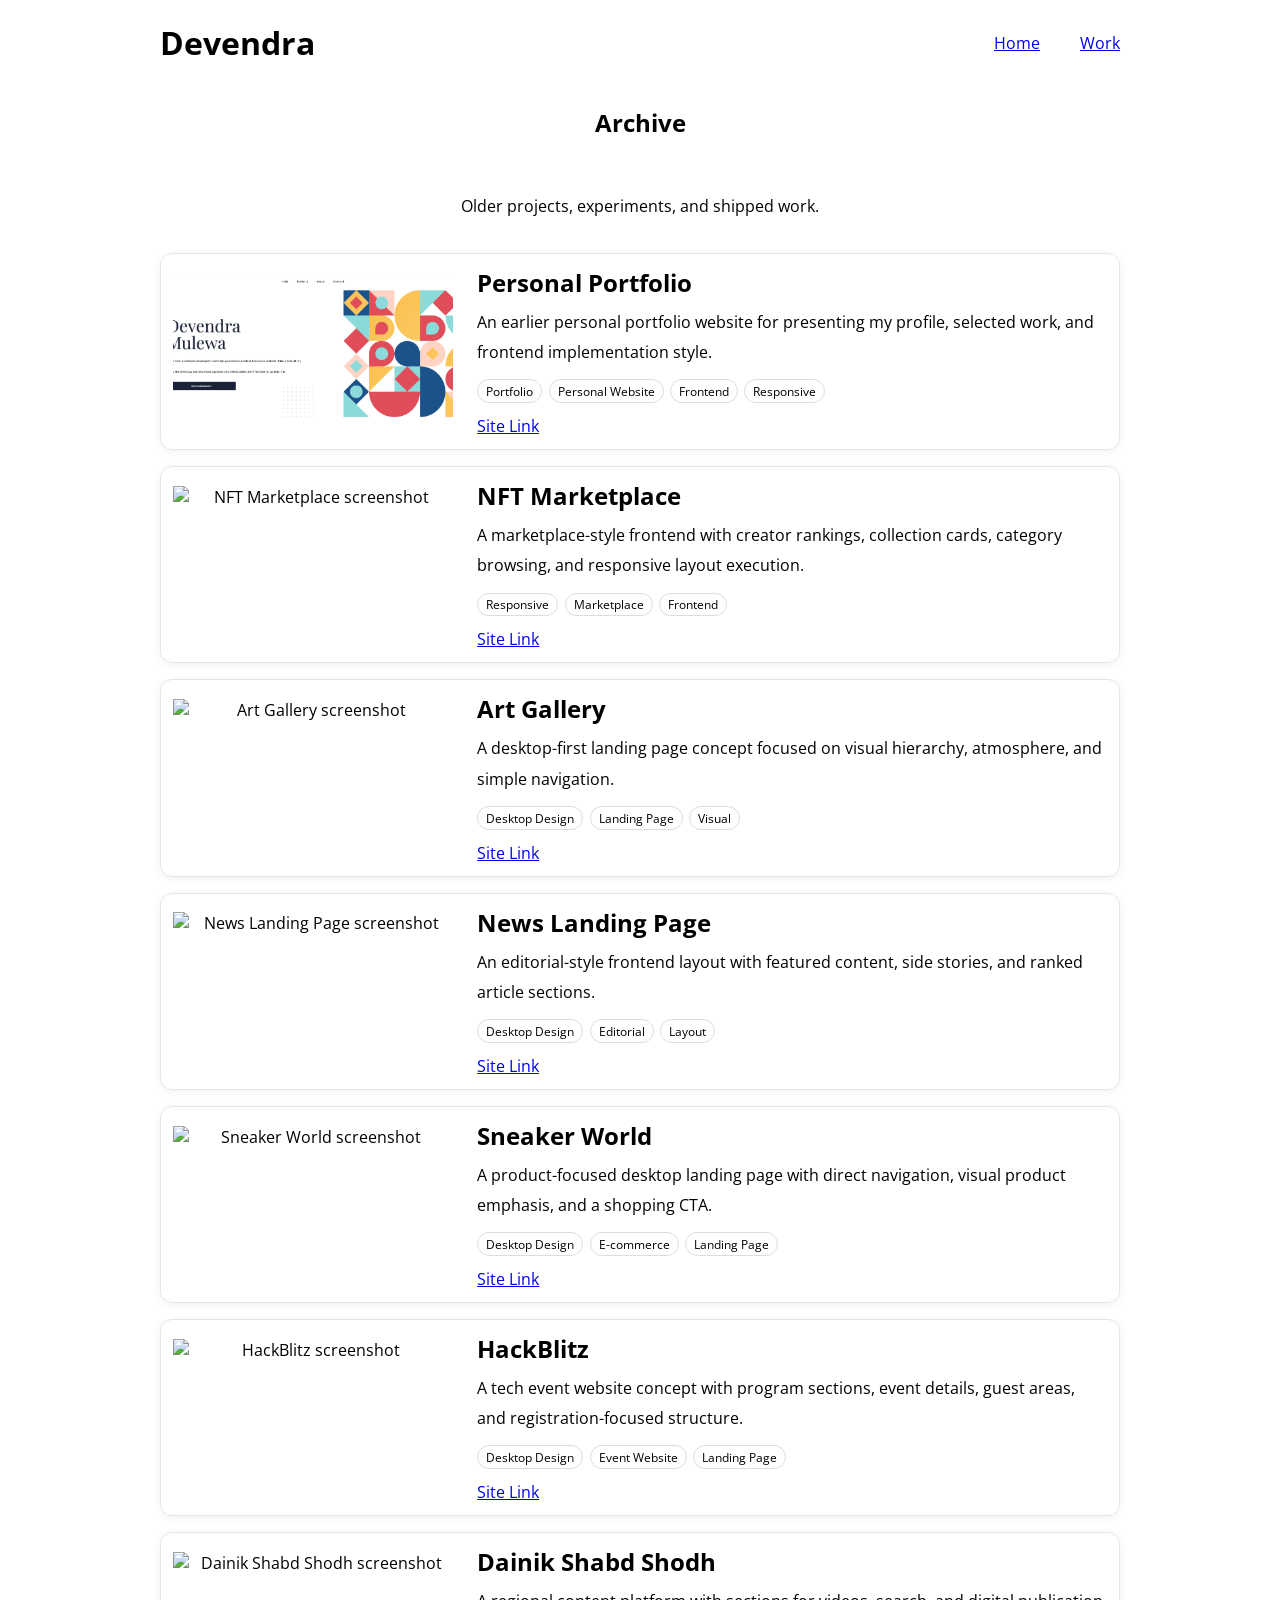
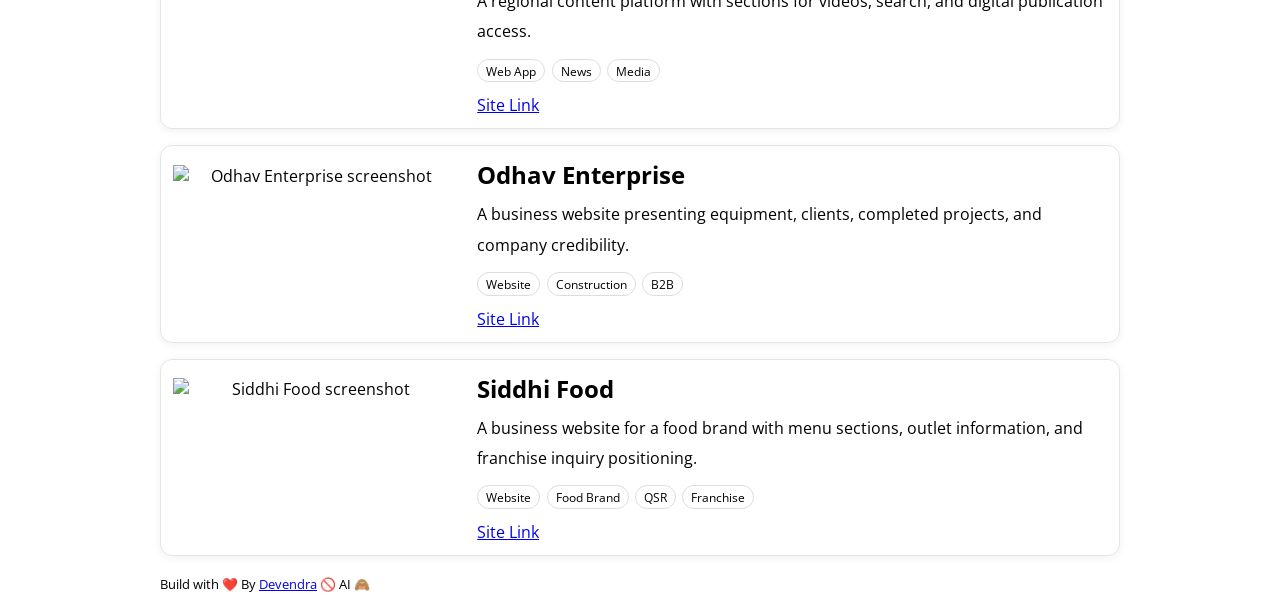
==== archive.html @ 8ce3680c "add implementation files" ====
<!doctype html>
<html lang="en">
    <head>
        <meta charset="UTF-8" />
        <meta name="viewport" content="width=device-width, initial-scale=1.0" />
        <meta
            name="description"
            content="Archive of older projects, experiments, and shipped frontend work by Devendra Mulewa."
        />
        <link rel="canonical" href="https://devendram.com/archive.html" />
        <meta property="og:type" content="website" />
        <meta property="og:title" content="Archive - Devendra Mulewa" />
        <meta
            property="og:description"
            content="Older projects, experiments, and shipped frontend work by Devendra Mulewa."
        />
        <meta property="og:url" content="https://devendram.com/archive.html" />
        <meta property="og:image" content="https://devendram.com/images/porotfolio.png" />
        <meta name="twitter:card" content="summary_large_image" />
        <title>Archive - Devendra Mulewa</title>
        <link rel="stylesheet" href="styles.css" />
    </head>
    <body>
        <header>
          <h1><a href="index.html">Devendra</a></h1>
          <nav aria-label="Main navigation">
            <ul>
              <li><a href="index.html">Home</a></li>
              <li><a href="work.html">Work</a></li>
            </ul>
          </nav>
        </header>
        <main>
            <section id="work-items" aria-labelledby="archive-heading">
                <h2 id="archive-heading">Archive</h2>
                <p class="archive-intro">
                    Older projects, experiments, and shipped work.
                </p>
                <div class="work-item">
                    <div class="work-image">
                        <img
                            class="work-preview"
                            src="./images/porotfolio.png"
                            alt="Devendra portfolio screenshot"
                        />
                    </div>
                    <div class="work-item-data">
                        <h2>Personal Portfolio</h2>
                        <p>
                            An earlier personal portfolio website for presenting my profile, selected work, and frontend implementation style.
                        </p>
                        <ul class="work-tags" aria-label="Personal Portfolio tags">
                            <li>Portfolio</li>
                            <li>Personal Website</li>
                            <li>Frontend</li>
                            <li>Responsive</li>
                        </ul>
                        <p class="work-links">
                            <a href="https://devendra-alt.github.io/portfolio/" target="_blank" rel="noopener noreferrer">
                                Site Link
                            </a>
                        </p>
                    </div>
                </div>
                <div class="work-item">
                    <div class="work-image">
                        <img
                            class="work-preview"
                            src="./legecy/work-images/nft-marketplace.webp"
                            alt="NFT Marketplace screenshot"
                        />
                    </div>
                    <div class="work-item-data">
                        <h2>NFT Marketplace</h2>
                        <p>
                            A marketplace-style frontend with creator rankings, collection cards, category browsing, and responsive layout execution.
                        </p>
                        <ul class="work-tags" aria-label="NFT Marketplace tags">
                            <li>Responsive</li>
                            <li>Marketplace</li>
                            <li>Frontend</li>
                        </ul>
                        <p class="work-links">
                            <a href="https://devendra-alt.github.io/nft-marketplace/" target="_blank" rel="noopener noreferrer">
                                Site Link
                            </a>
                        </p>
                    </div>
                </div>
                <div class="work-item">
                    <div class="work-image">
                        <img
                            class="work-preview"
                            src="./legecy/work-images/art-gallery.webp"
                            alt="Art Gallery screenshot"
                        />
                    </div>
                    <div class="work-item-data">
                        <h2>Art Gallery</h2>
                        <p>
                            A desktop-first landing page concept focused on visual hierarchy, atmosphere, and simple navigation.
                        </p>
                        <ul class="work-tags" aria-label="Art Gallery tags">
                            <li>Desktop Design</li>
                            <li>Landing Page</li>
                            <li>Visual</li>
                        </ul>
                        <p class="work-links">
                            <a href="https://devendra-alt.github.io/art-gallery/" target="_blank" rel="noopener noreferrer">
                                Site Link
                            </a>
                        </p>
                    </div>
                </div>
                <div class="work-item">
                    <div class="work-image">
                        <img
                            class="work-preview"
                            src="./legecy/work-images/news-landing-page.webp"
                            alt="News Landing Page screenshot"
                        />
                    </div>
                    <div class="work-item-data">
                        <h2>News Landing Page</h2>
                        <p>
                            An editorial-style frontend layout with featured content, side stories, and ranked article sections.
                        </p>
                        <ul class="work-tags" aria-label="News Landing Page tags">
                            <li>Desktop Design</li>
                            <li>Editorial</li>
                            <li>Layout</li>
                        </ul>
                        <p class="work-links">
                            <a href="https://devendra-alt.github.io/new-landing-page/" target="_blank" rel="noopener noreferrer">
                                Site Link
                            </a>
                        </p>
                    </div>
                </div>
                <div class="work-item">
                    <div class="work-image">
                        <img
                            class="work-preview"
                            src="./legecy/work-images/sneaker-world.webp"
                            alt="Sneaker World screenshot"
                        />
                    </div>
                    <div class="work-item-data">
                        <h2>Sneaker World</h2>
                        <p>
                            A product-focused desktop landing page with direct navigation, visual product emphasis, and a shopping CTA.
                        </p>
                        <ul class="work-tags" aria-label="Sneaker World tags">
                            <li>Desktop Design</li>
                            <li>E-commerce</li>
                            <li>Landing Page</li>
                        </ul>
                        <p class="work-links">
                            <a href="https://devendra-alt.github.io/sneaker-world/" target="_blank" rel="noopener noreferrer">
                                Site Link
                            </a>
                        </p>
                    </div>
                </div>
                <div class="work-item">
                    <div class="work-image">
                        <img
                            class="work-preview"
                            src="./legecy/work-images/hackblitz.webp"
                            alt="HackBlitz screenshot"
                        />
                    </div>
                    <div class="work-item-data">
                        <h2>HackBlitz</h2>
                        <p>
                            A tech event website concept with program sections, event details, guest areas, and registration-focused structure.
                        </p>
                        <ul class="work-tags" aria-label="HackBlitz tags">
                            <li>Desktop Design</li>
                            <li>Event Website</li>
                            <li>Landing Page</li>
                        </ul>
                        <p class="work-links">
                            <a href="https://devendra-alt.github.io/capstone-hackBlitz/" target="_blank" rel="noopener noreferrer">
                                Site Link
                            </a>
                        </p>
                    </div>
                </div>

                <div class="work-item">
                    <div class="work-image">
                        <img
                            class="work-preview"
                            src="./legecy/work-images/shabd-shodh.webp"
                            alt="Dainik Shabd Shodh screenshot"
                        />
                    </div>
                    <div class="work-item-data">
                        <h2>Dainik Shabd Shodh</h2>
                        <p>
                            A regional content platform with sections for videos, search, and digital publication access.
                        </p>
                        <ul class="work-tags" aria-label="Dainik Shabd Shodh tags">
                            <li>Web App</li>
                            <li>News</li>
                            <li>Media</li>
                        </ul>
                        <p class="work-links">
                            <a href="https://shabdshodh.in/" target="_blank" rel="noopener noreferrer">
                                Site Link
                            </a>
                        </p>
                    </div>
                </div>
                <div class="work-item">
                    <div class="work-image">
                        <img
                            class="work-preview"
                            src="./legecy/work-images/odhav-enterprise.webp"
                            alt="Odhav Enterprise screenshot"
                        />
                    </div>
                    <div class="work-item-data">
                        <h2>Odhav Enterprise</h2>
                        <p>
                            A business website presenting equipment, clients, completed projects, and company credibility.
                        </p>
                        <ul class="work-tags" aria-label="Odhav Enterprise tags">
                            <li>Website</li>
                            <li>Construction</li>
                            <li>B2B</li>
                        </ul>
                        <p class="work-links">
                            <a href="https://odhaventerprise.com/" target="_blank" rel="noopener noreferrer">
                                Site Link
                            </a>
                        </p>
                    </div>
                </div>
                <div class="work-item">
                    <div class="work-image">
                        <img
                            class="work-preview"
                            src="./legecy/work-images/siddhi-food.webp"
                            alt="Siddhi Food screenshot"
                        />
                    </div>
                    <div class="work-item-data">
                        <h2>Siddhi Food</h2>
                        <p>
                            A business website for a food brand with menu sections, outlet information, and franchise inquiry positioning.
                        </p>
                        <ul class="work-tags" aria-label="Siddhi Food tags">
                            <li>Website</li>
                            <li>Food Brand</li>
                            <li>QSR</li>
                            <li>Franchise</li>
                        </ul>
                        <p class="work-links">
                            <a href="https://siddhifood.com/index.html" target="_blank" rel="noopener noreferrer">
                                Site Link
                            </a>
                        </p>
                    </div>
                </div>
            </section>
            <dialog id="image-preview" aria-label="Image preview">
                <button type="button" aria-label="Close image preview">Close</button>
                <img src="" alt="" />
            </dialog>
        </main>
        <footer>
          <p>Build with ❤️ By <a href="index.html">Devendra</a>
          🚫 AI 🙈
          </p>
        </footer>
        <script src="script.js"></script>
    </body>
</html>
---- styles.css ----
@import url("https://fonts.googleapis.com/css2?family=Lato:wght@300;400;700&family=Open+Sans:wght@300;400;500;700&display=swap");

body {
    display: flex;
    flex-direction: column;
    min-height: 100vh;
    max-width: 75%;
    margin: 0 auto;
    font-family: "Open Sans", sans-serif;
}

main {
    flex: 1;
    text-align: center;
}

header {
    display: flex;
    align-items: center;
    justify-content: space-between;
}

#hero {
    display: flex;
    align-items: center;
}

h1 {
    font-size: 2rem;
}

p {
    line-height: 0.8cm;
    text-align: left;
}

.visually-hidden {
    position: absolute;
    width: 1px;
    height: 1px;
    padding: 0;
    margin: -1px;
    overflow: hidden;
    clip: rect(0, 0, 0, 0);
    white-space: nowrap;
    border: 0;
}

h1 a {
    color: #000;
    text-decoration: none;
}

nav ul {
    list-style-type: none;
    padding: 0;
    margin: 0;
    display: flex;
    gap: 2.5rem;
}

footer {
    font-size: 0.8rem;
}

#devendra-img {
    height: 13rem;
    width: 13rem;
    border-radius: 50%;
    object-fit: cover;
    margin: 4.5rem;
}

#work-items {
    display: flex;
    flex-direction: column;
    gap: 1rem;
}

.work-item {
    display: flex;
    flex-direction: column;
    align-items: center;
    gap: 1rem;
    border: 1px solid #e5e5e5;
    border-radius: 0.75rem;
    padding: 0.75rem;
    box-shadow: 0 2px 8px rgb(0 0 0 / 6%);
}

.work-item-data{
    text-align: left;
    flex: 1;
}

.work-item-data h2,
.work-item-data p {
    margin: 0;
}

.work-item-data h2 {
    margin-bottom: 0.5rem;
}

.work-tags {
    display: flex;
    list-style-type: none;
    padding: 0;
    justify-content: flex-start;
    gap: 0.4rem;
    flex-wrap: wrap;
    margin: 0.75rem 0;
}

.work-tags li {
    border: 1px solid #ddd;
    border-radius: 999px;
    padding: 0.18rem 0.5rem;
    font-size: 0.74rem;
}

.work-links {
    display: flex;
    gap: 0.9rem;
    flex-wrap: wrap;
    line-height: normal;
}

.archive-link,
.archive-intro {
    text-align: center;
}

.archive-link {
    margin: 1.5rem 0;
}

.work-image {
    width: min(100%, 28rem);
    aspect-ratio: 16 / 9;
    flex-shrink: 0;
    overflow: hidden;
}

.work-image img {
    display: block;
    width: 100%;
    height: 100%;
    object-fit: cover;
}

.work-preview {
    cursor: zoom-in;
}

#image-preview {
    max-width: 95vw;
    max-height: 95vh;
    border: 0;
    border-radius: 0.75rem;
    padding: 1rem;
}

#image-preview img {
    display: block;
    max-width: 100%;
    max-height: 85vh;
}

#image-preview button {
    display: block;
    margin: 0 0 0.75rem auto;
}

#image-preview::backdrop {
    background: rgb(0 0 0 / 70%);
}

@media (max-width: 700px) {
    body {
        max-width: 90%;
    }

    .work-item {
        flex-direction: column;
        align-items: stretch;
    }

    .work-image,
    .work-item-data {
        width: 100%;
    }
}

@media (min-width: 768px) {
    .work-item {
        flex-direction: row;
        align-items: center;
        gap: 1.5rem;
    }

    .work-image {
        width: 30%;
        max-width: 30%;
    }
}
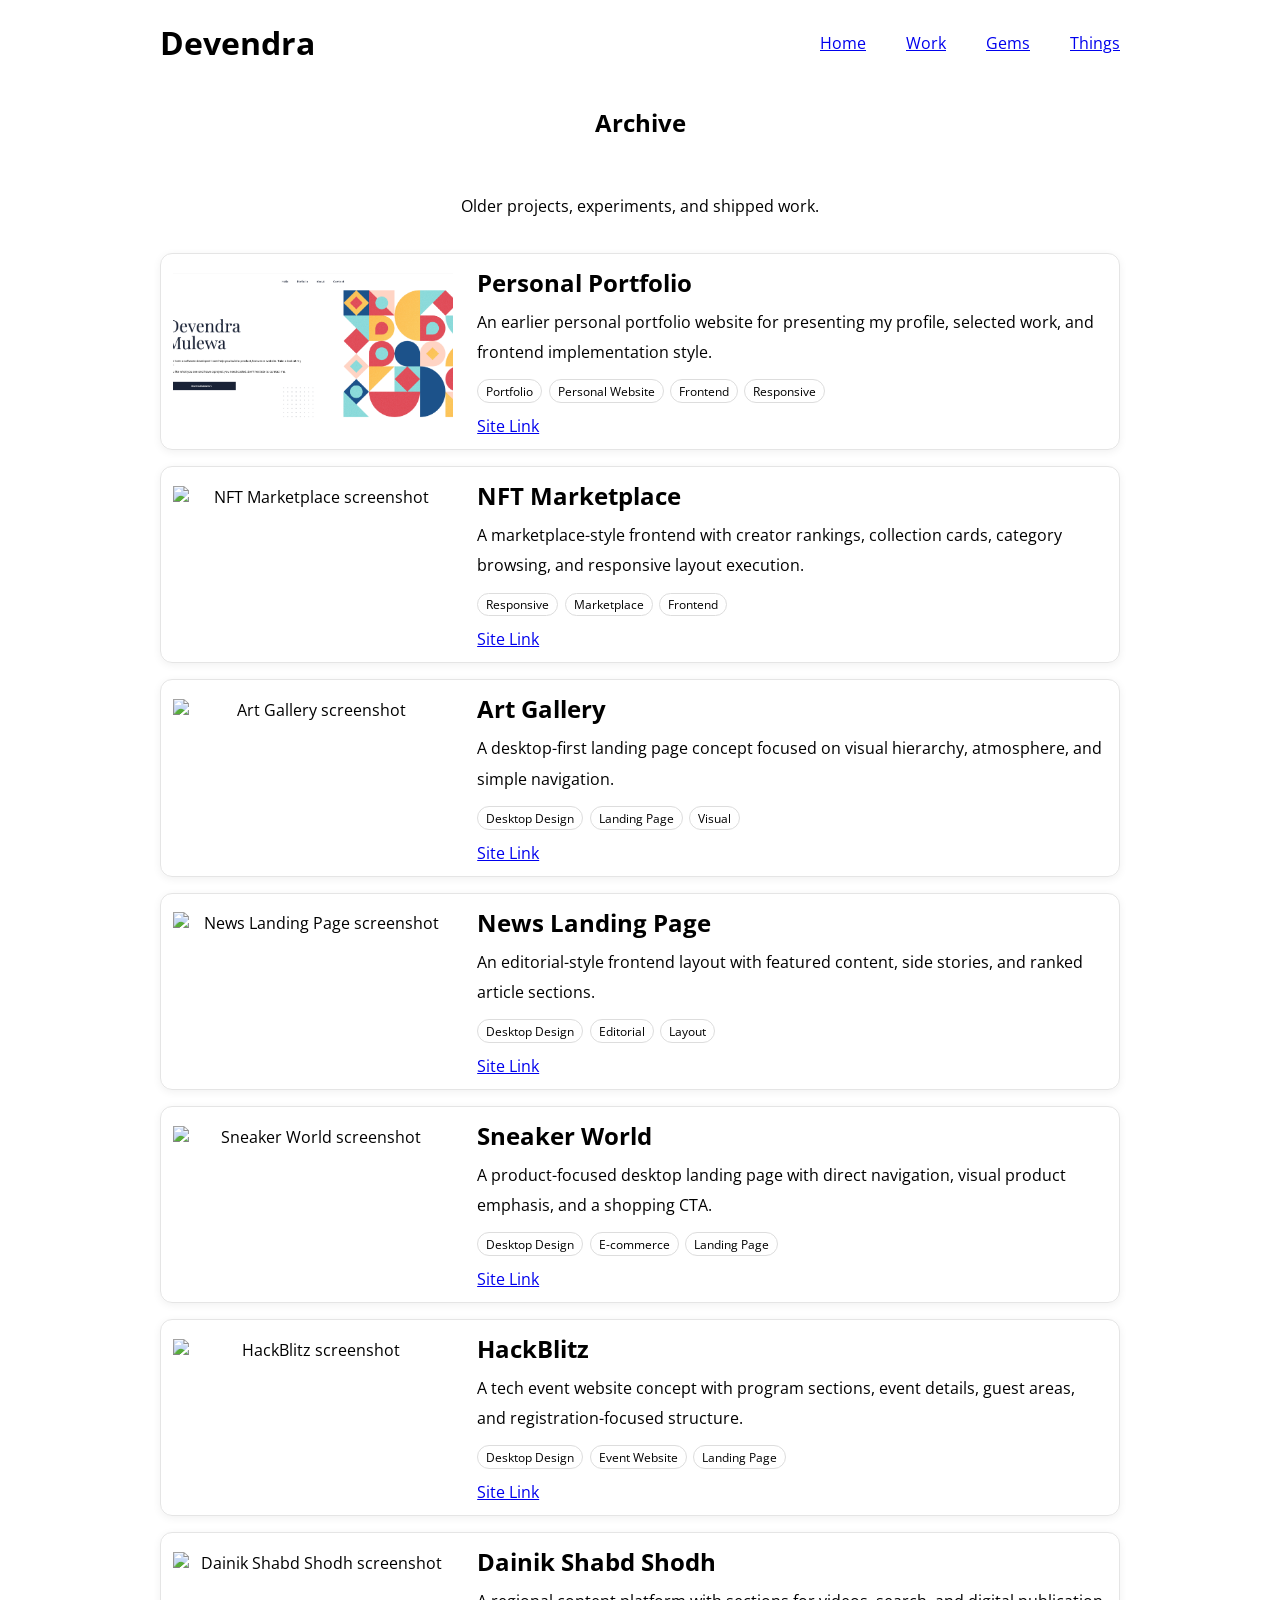
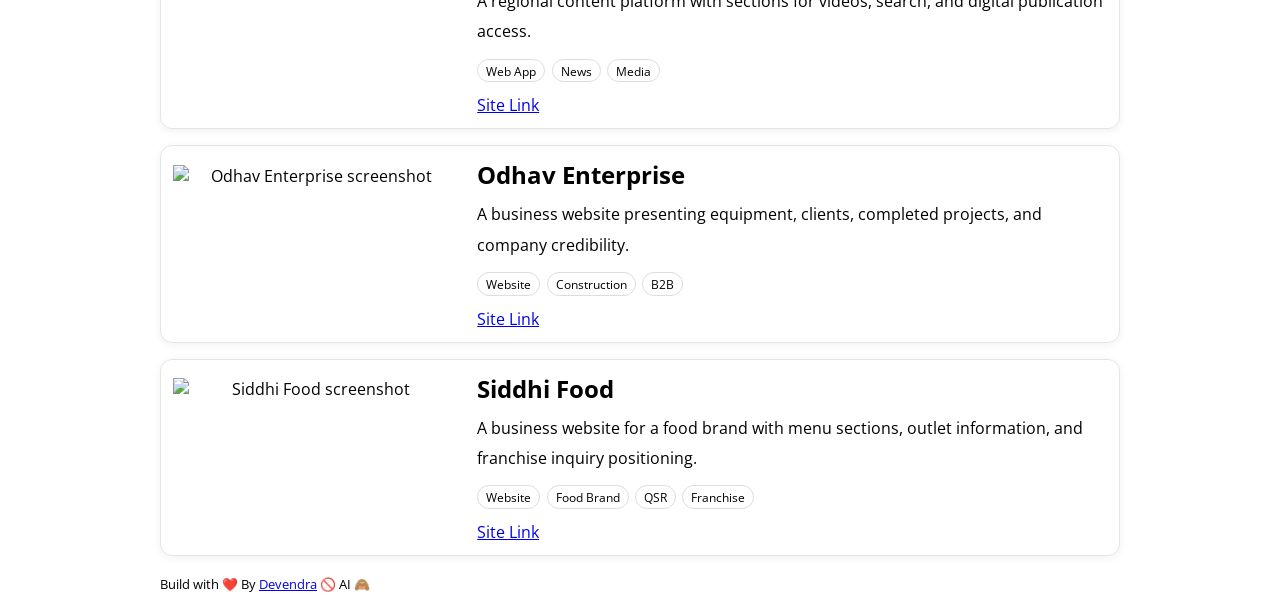
==== commit 60a2db59: "Add things and gems" ====
--- a/archive.html
+++ b/archive.html
@@ -22,13 +22,15 @@
     </head>
     <body>
         <header>
-          <h1><a href="index.html">Devendra</a></h1>
-          <nav aria-label="Main navigation">
-            <ul>
-              <li><a href="index.html">Home</a></li>
-              <li><a href="work.html">Work</a></li>
-            </ul>
-          </nav>
+            <h1><a href="index.html">Devendra</a></h1>
+            <nav aria-label="Main navigation">
+                <ul>
+                    <li><a href="index.html">Home</a></li>
+                    <li><a href="work.html">Work</a></li>
+                    <li><a href="gems.html">Gems</a></li>
+                    <li><a href="things.html">Things</a></li>
+                </ul>
+            </nav>
         </header>
         <main>
             <section id="work-items" aria-labelledby="archive-heading">
@@ -271,9 +273,10 @@
             </dialog>
         </main>
         <footer>
-          <p>Build with ❤️ By <a href="index.html">Devendra</a>
-          🚫 AI 🙈
-          </p>
+            <p>
+                Build with ❤️ By <a href="index.html">Devendra</a>
+                🚫 AI 🙈
+            </p>
         </footer>
         <script src="script.js"></script>
     </body>
--- a/styles.css
+++ b/styles.css
@@ -88,7 +88,7 @@
     box-shadow: 0 2px 8px rgb(0 0 0 / 6%);
 }
 
-.work-item-data{
+.work-item-data {
     text-align: left;
     flex: 1;
 }
@@ -176,9 +176,21 @@
     background: rgb(0 0 0 / 70%);
 }
 
+.gems-section {
+    text-align: left;
+}
+
+.gems-section ul > li{
+    margin-bottom: 0.5rem;
+}
+
 @media (max-width: 700px) {
     body {
         max-width: 90%;
+    }
+
+    #hero {
+        flex-direction: column;
     }
 
     .work-item {
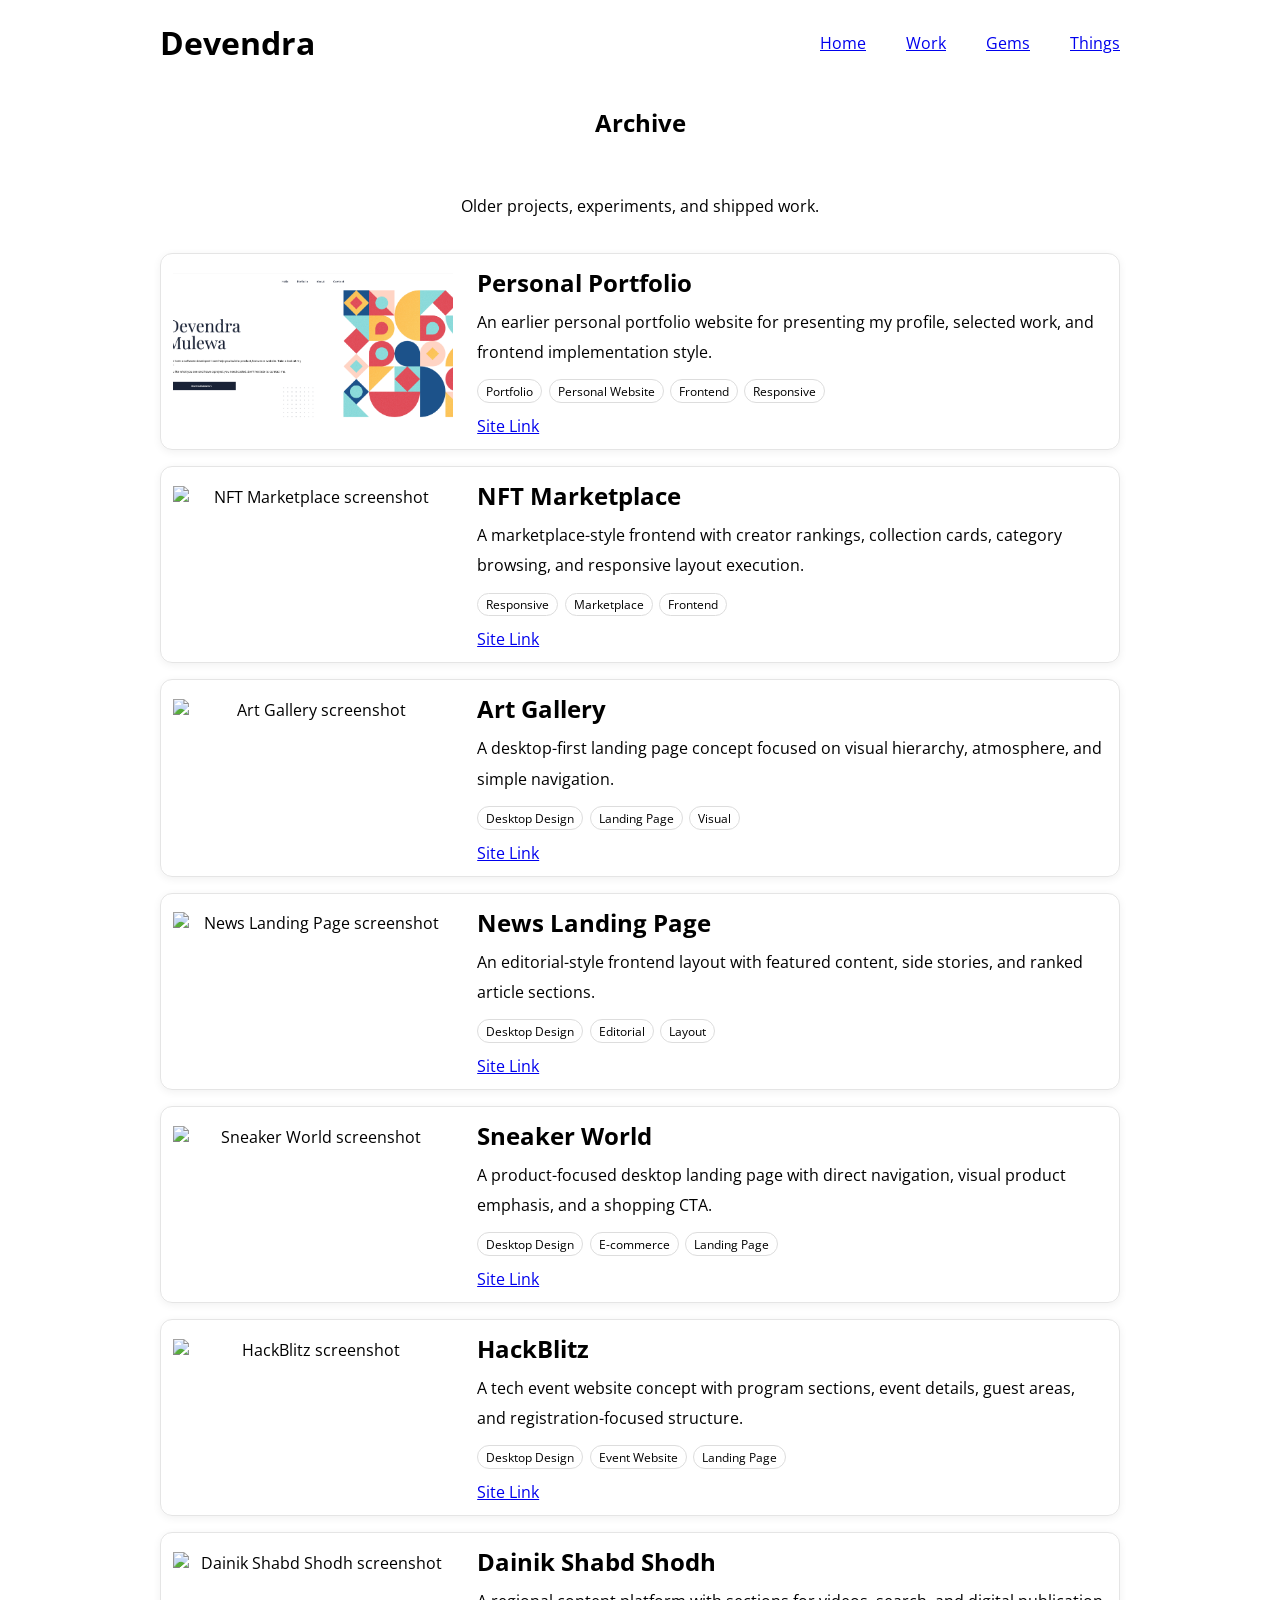
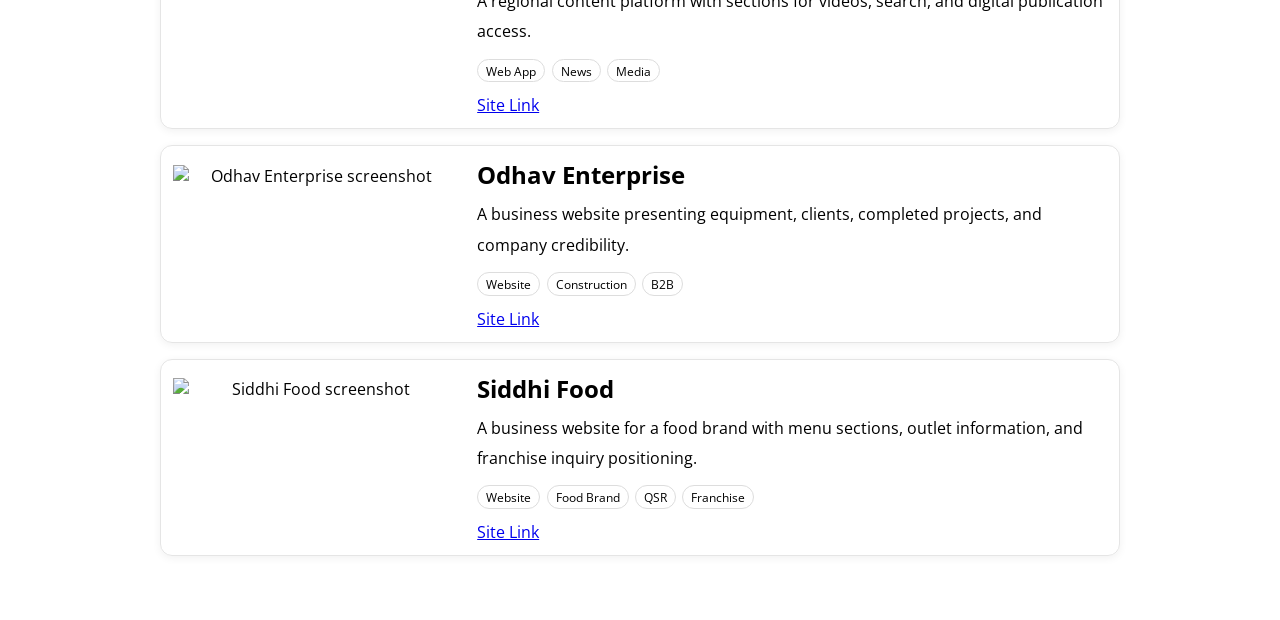
==== commit b86824ab: "remove footer" ====
--- a/archive.html
+++ b/archive.html
@@ -18,6 +18,7 @@
         <meta property="og:image" content="https://devendram.com/images/porotfolio.png" />
         <meta name="twitter:card" content="summary_large_image" />
         <title>Archive - Devendra Mulewa</title>
+        <link rel="icon" href="/favicon.ico" />
         <link rel="stylesheet" href="styles.css" />
     </head>
     <body>
@@ -272,12 +273,6 @@
                 <img src="" alt="" />
             </dialog>
         </main>
-        <footer>
-            <p>
-                Build with ❤️ By <a href="index.html">Devendra</a>
-                🚫 AI 🙈
-            </p>
-        </footer>
         <script src="script.js"></script>
     </body>
 </html>
--- a/styles.css
+++ b/styles.css
@@ -11,6 +11,7 @@
 
 main {
     flex: 1;
+    padding-bottom: 4rem;
     text-align: center;
 }
 
@@ -32,6 +33,16 @@
 p {
     line-height: 0.8cm;
     text-align: left;
+}
+
+code {
+    background: #fff3e8;
+    border: 1px solid #ffd6b5;
+    border-radius: 0.25rem;
+    color: #c45100;
+    font-family: ui-monospace, SFMono-Regular, Menlo, Consolas, monospace;
+    font-size: 0.9em;
+    padding: 0.08rem 0.28rem;
 }
 
 .visually-hidden {
@@ -59,10 +70,6 @@
     gap: 2.5rem;
 }
 
-footer {
-    font-size: 0.8rem;
-}
-
 #devendra-img {
     height: 13rem;
     width: 13rem;
@@ -102,6 +109,16 @@
     margin-bottom: 0.5rem;
 }
 
+.thing-card .work-item-data h2 {
+    font-weight: 500;
+}
+
+.thing-date {
+    color: #666;
+    font-size: 0.85rem;
+    margin-bottom: 0.5rem;
+}
+
 .work-tags {
     display: flex;
     list-style-type: none;
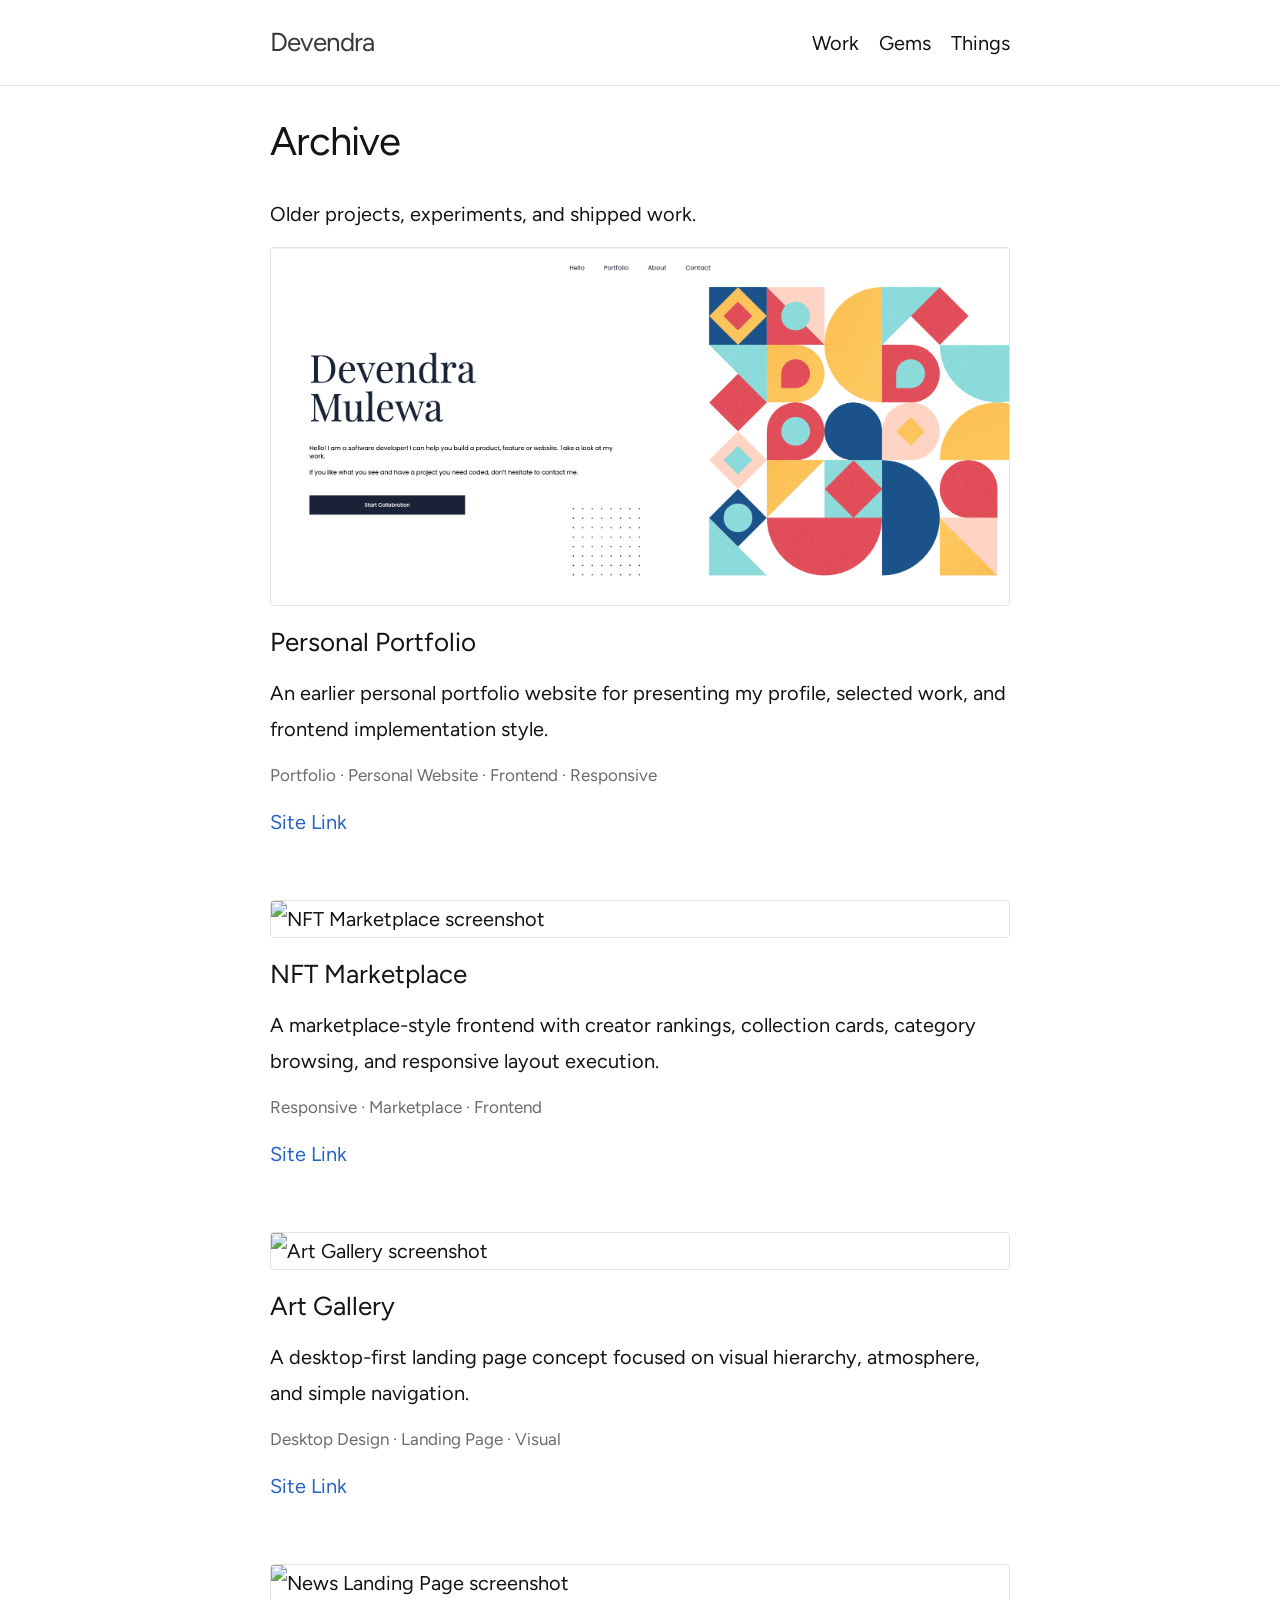
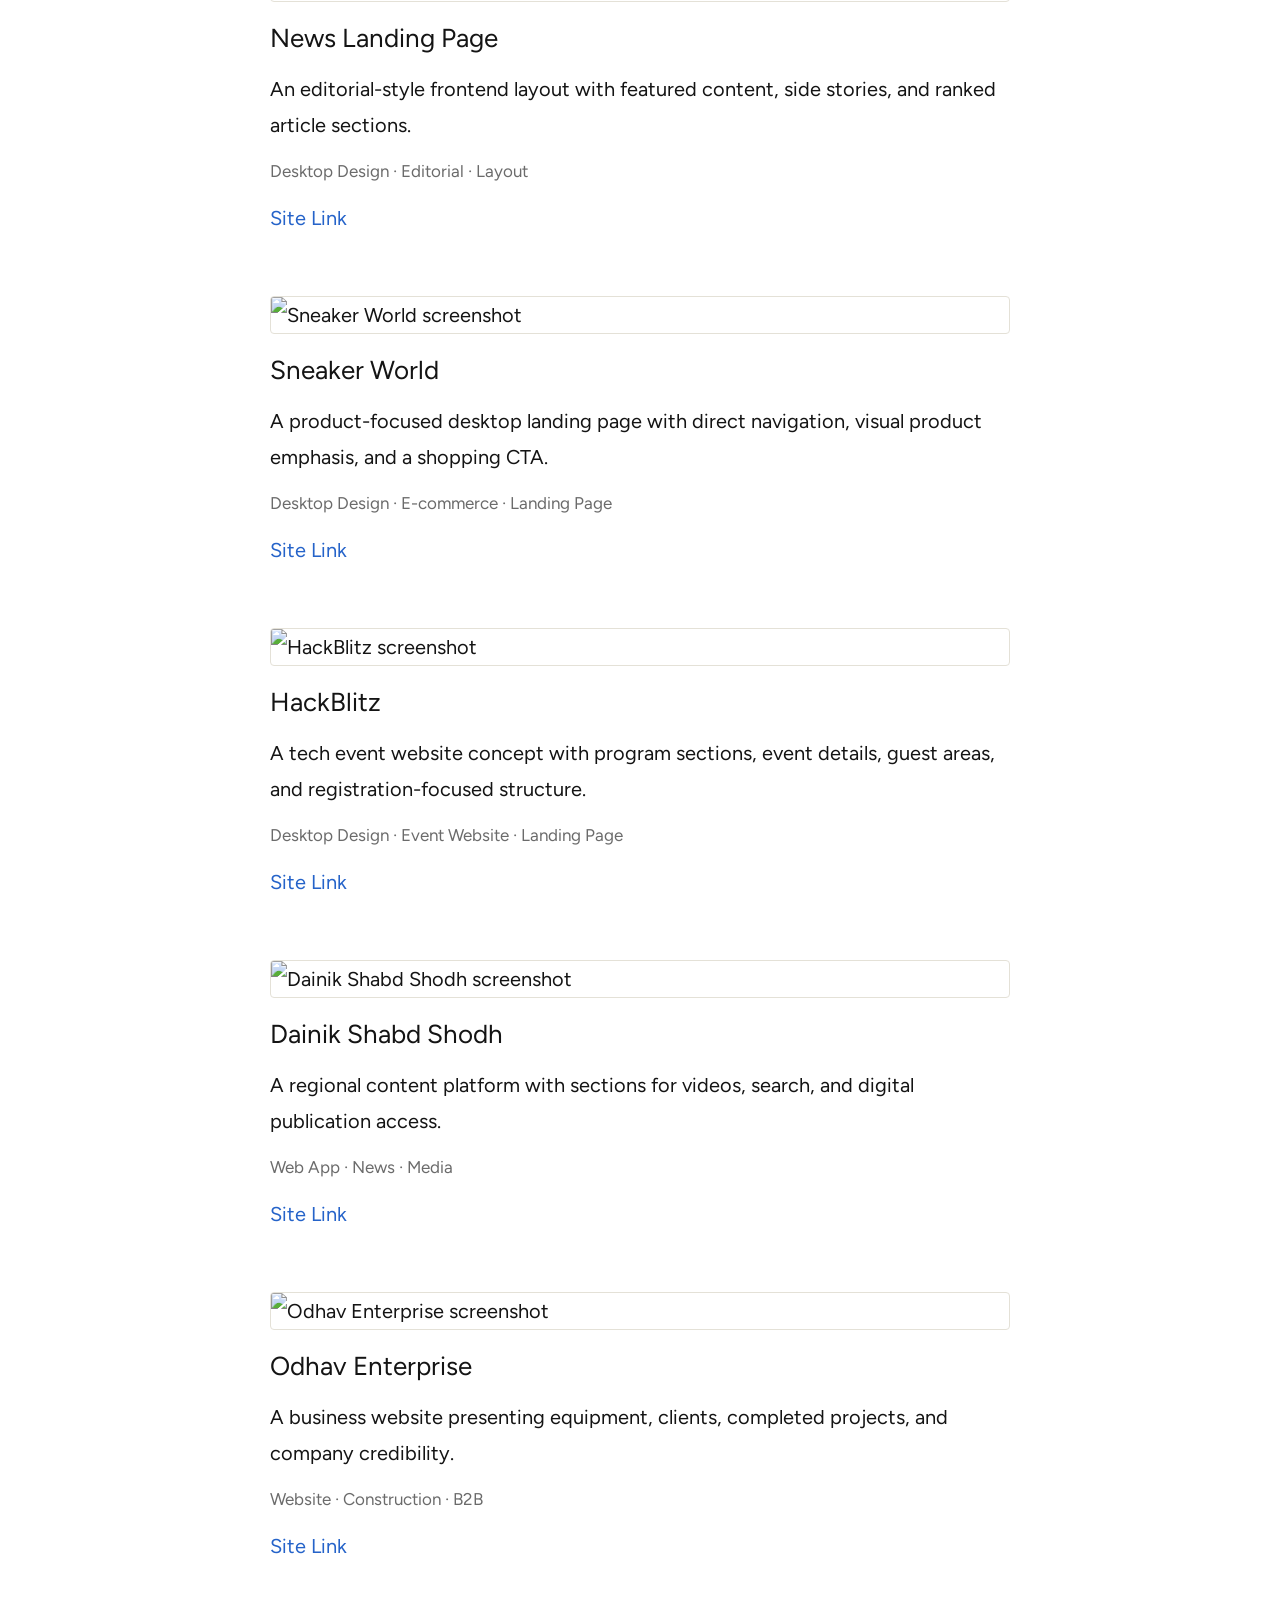
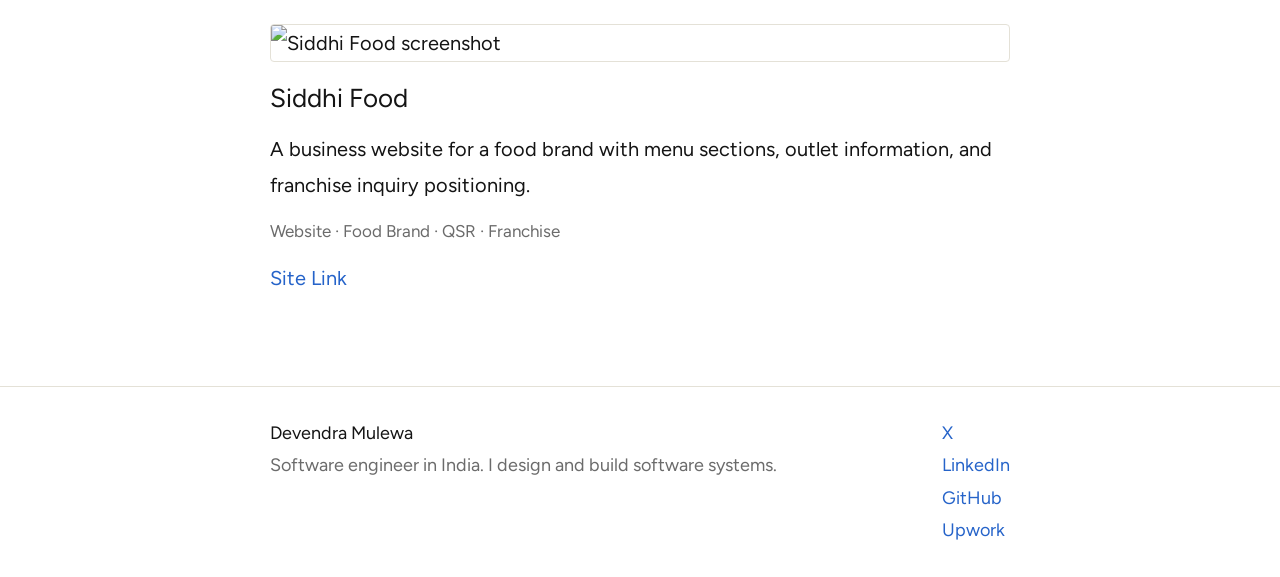
==== commit 14122e63: "Redesign site as calm, text-first layout Restyle all pages with Figtree, a single 740px column, whit" ====
--- a/archive.html
+++ b/archive.html
@@ -16,17 +16,23 @@
         />
         <meta property="og:url" content="https://devendram.com/archive.html" />
         <meta property="og:image" content="https://devendram.com/images/porotfolio.png" />
+        <meta property="og:site_name" content="Devendra Mulewa" />
         <meta name="twitter:card" content="summary_large_image" />
+        <meta name="twitter:title" content="Archive - Devendra Mulewa" />
+        <meta
+            name="twitter:description"
+            content="Older projects, experiments, and shipped frontend work by Devendra Mulewa."
+        />
+        <meta name="twitter:image" content="https://devendram.com/images/porotfolio.png" />
         <title>Archive - Devendra Mulewa</title>
         <link rel="icon" href="/favicon.ico" />
         <link rel="stylesheet" href="styles.css" />
     </head>
     <body>
         <header>
-            <h1><a href="index.html">Devendra</a></h1>
+            <p class="site-title"><a href="index.html">Devendra</a></p>
             <nav aria-label="Main navigation">
                 <ul>
-                    <li><a href="index.html">Home</a></li>
                     <li><a href="work.html">Work</a></li>
                     <li><a href="gems.html">Gems</a></li>
                     <li><a href="things.html">Things</a></li>
@@ -35,7 +41,7 @@
         </header>
         <main>
             <section id="work-items" aria-labelledby="archive-heading">
-                <h2 id="archive-heading">Archive</h2>
+                <h1 id="archive-heading" class="page-head">Archive</h1>
                 <p class="archive-intro">
                     Older projects, experiments, and shipped work.
                 </p>
@@ -273,6 +279,18 @@
                 <img src="" alt="" />
             </dialog>
         </main>
+        <footer>
+            <div>
+                <p class="footer-name">Devendra Mulewa</p>
+                <p>Software engineer in India. I design and build software systems.</p>
+            </div>
+            <ul>
+                <li><a href="https://x.com/Devendra5101" target="_blank" rel="noopener noreferrer">X</a></li>
+                <li><a href="https://linkedin.com/in/devendramulewa" target="_blank" rel="noopener noreferrer">LinkedIn</a></li>
+                <li><a href="https://github.com/dev-en-m" target="_blank" rel="noopener noreferrer">GitHub</a></li>
+                <li><a href="https://www.upwork.com/freelancers/~01f65a9370e897fcef?mp_source=share" target="_blank" rel="noopener noreferrer">Upwork</a></li>
+            </ul>
+        </footer>
         <script src="script.js"></script>
     </body>
 </html>
--- a/styles.css
+++ b/styles.css
@@ -1,48 +1,88 @@
-@import url("https://fonts.googleapis.com/css2?family=Lato:wght@300;400;700&family=Open+Sans:wght@300;400;500;700&display=swap");
+@import url("https://fonts.googleapis.com/css2?family=Figtree:wght@400;600&display=swap");
+
+:root {
+    --bg: #fff;
+    --text: #141414;
+    --heading: #3a3a3a;
+    --muted: #6b6b6b;
+    --accent: #2563c9;
+    --accent-visited: #1b4fa0;
+    --rule: #e4e1d7;
+    --code-bg: #ececf4;
+    --gutter: max(30px, calc((100% - 740px) / 2));
+}
 
 body {
     display: flex;
     flex-direction: column;
     min-height: 100vh;
-    max-width: 75%;
-    margin: 0 auto;
-    font-family: "Open Sans", sans-serif;
-}
-
-main {
-    flex: 1;
-    padding-bottom: 4rem;
-    text-align: center;
-}
-
-header {
-    display: flex;
-    align-items: center;
-    justify-content: space-between;
-}
-
-#hero {
-    display: flex;
-    align-items: center;
+    margin: 0;
+    background: var(--bg);
+    color: var(--text);
+    font-family: "Figtree", "SF Pro Display", "Helvetica Neue", Helvetica, system-ui, sans-serif;
+    font-kerning: normal;
+    font-size: 20px;
+    line-height: 1.8;
+}
+
+a {
+    color: var(--accent);
+    text-decoration: none;
+}
+
+a:visited {
+    color: var(--accent-visited);
+}
+
+a:hover {
+    color: var(--text);
+    text-decoration: underline;
+}
+
+a:focus-visible {
+    outline: 2px solid var(--accent);
+    outline-offset: 2px;
+}
+
+p,
+h1,
+h2,
+ul,
+hr {
+    margin: 0 0 15px;
+}
+
+h1,
+h2 {
+    font-weight: 400;
 }
 
 h1 {
-    font-size: 2rem;
-}
-
-p {
-    line-height: 0.8cm;
-    text-align: left;
+    font-size: 40px;
+    letter-spacing: -1px;
+    line-height: 1.25;
+}
+
+h2 {
+    font-size: 26px;
+    line-height: 1.3;
+}
+
+hr {
+    width: 50%;
+    min-width: 100px;
+    height: 1px;
+    margin: 30px auto;
+    border: 0;
+    background: var(--accent);
 }
 
 code {
-    background: #fff3e8;
-    border: 1px solid #ffd6b5;
-    border-radius: 0.25rem;
-    color: #c45100;
-    font-family: ui-monospace, SFMono-Regular, Menlo, Consolas, monospace;
+    background: var(--code-bg);
+    border: 1px solid var(--rule);
+    border-radius: 3px;
     font-size: 0.9em;
-    padding: 0.08rem 0.28rem;
+    padding: 1px 5px;
 }
 
 .visually-hidden {
@@ -57,119 +97,161 @@
     border: 0;
 }
 
-h1 a {
-    color: #000;
-    text-decoration: none;
+/* Header */
+header {
+    display: flex;
+    flex-wrap: wrap;
+    align-items: center;
+    justify-content: space-between;
+    column-gap: 20px;
+    min-height: 85px;
+    padding: 0 var(--gutter);
+    border-bottom: 1px solid var(--rule);
+}
+
+.site-title {
+    margin: 0;
+    font-size: 26px;
+    letter-spacing: -1px;
+    line-height: 85px;
+}
+
+.site-title a,
+.site-title a:visited {
+    color: var(--heading);
 }
 
 nav ul {
-    list-style-type: none;
+    list-style: none;
     padding: 0;
     margin: 0;
     display: flex;
-    gap: 2.5rem;
-}
-
-#devendra-img {
-    height: 13rem;
-    width: 13rem;
+    gap: 20px;
+}
+
+nav a,
+nav a:visited {
+    color: var(--text);
+}
+
+nav a[aria-current="page"] {
+    text-decoration: underline;
+    text-underline-offset: 6px;
+}
+
+/* Main */
+main {
+    flex: 1;
+    padding: 30px var(--gutter);
+}
+
+.page-head {
+    margin-bottom: 30px;
+}
+
+.avatar {
+    display: block;
+    width: 96px;
+    height: 96px;
+    margin: 0 0 20px;
     border-radius: 50%;
     object-fit: cover;
-    margin: 4.5rem;
-}
-
-#work-items {
-    display: flex;
-    flex-direction: column;
-    gap: 1rem;
+}
+
+.home-links p {
+    font-weight: 600;
 }
 
 .work-item {
-    display: flex;
-    flex-direction: column;
-    align-items: center;
-    gap: 1rem;
-    border: 1px solid #e5e5e5;
-    border-radius: 0.75rem;
-    padding: 0.75rem;
-    box-shadow: 0 2px 8px rgb(0 0 0 / 6%);
-}
-
-.work-item-data {
-    text-align: left;
-    flex: 1;
-}
-
-.work-item-data h2,
-.work-item-data p {
-    margin: 0;
-}
-
-.work-item-data h2 {
-    margin-bottom: 0.5rem;
-}
-
-.thing-card .work-item-data h2 {
-    font-weight: 500;
+    margin-bottom: 60px;
+}
+
+.thing-card {
+    margin-bottom: 30px;
 }
 
 .thing-date {
-    color: #666;
-    font-size: 0.85rem;
-    margin-bottom: 0.5rem;
-}
-
-.work-tags {
-    display: flex;
-    list-style-type: none;
-    padding: 0;
-    justify-content: flex-start;
-    gap: 0.4rem;
-    flex-wrap: wrap;
-    margin: 0.75rem 0;
-}
-
-.work-tags li {
-    border: 1px solid #ddd;
-    border-radius: 999px;
-    padding: 0.18rem 0.5rem;
-    font-size: 0.74rem;
-}
-
-.work-links {
-    display: flex;
-    gap: 0.9rem;
-    flex-wrap: wrap;
-    line-height: normal;
-}
-
-.archive-link,
-.archive-intro {
-    text-align: center;
-}
-
-.archive-link {
-    margin: 1.5rem 0;
-}
-
-.work-image {
-    width: min(100%, 28rem);
-    aspect-ratio: 16 / 9;
-    flex-shrink: 0;
-    overflow: hidden;
+    margin: 0 0 4px;
+    font-size: 17px;
+    color: var(--muted);
 }
 
 .work-image img {
     display: block;
     width: 100%;
-    height: 100%;
-    object-fit: cover;
+    height: auto;
+    box-sizing: border-box;
+    margin-bottom: 20px;
+    border: 1px solid var(--rule);
+    border-radius: 4px;
 }
 
 .work-preview {
     cursor: zoom-in;
 }
 
+.work-tags {
+    list-style: none;
+    padding: 0;
+    font-size: 17px;
+    line-height: 1.6;
+    color: var(--muted);
+}
+
+.work-tags li {
+    display: inline;
+}
+
+.work-tags li + li::before {
+    content: " · ";
+}
+
+.work-links {
+    display: flex;
+    flex-wrap: wrap;
+    gap: 0.9rem;
+}
+
+.archive-link {
+    margin: 30px 0 0;
+}
+
+.gems-section ul {
+    list-style: none;
+    padding: 0;
+    margin-top: 30px;
+}
+
+.gems-section li + li {
+    margin-top: 8px;
+}
+
+/* Footer */
+footer {
+    display: grid;
+    grid-template-columns: 1fr auto;
+    gap: 15px 30px;
+    padding: 30px var(--gutter);
+    border-top: 1px solid var(--rule);
+    font-size: 18px;
+    color: var(--muted);
+}
+
+footer p {
+    margin: 0;
+}
+
+footer .footer-name {
+    color: var(--text);
+}
+
+footer ul {
+    list-style: none;
+    padding: 0;
+    margin: 0;
+}
+
+/* Image preview dialog */
 #image-preview {
     max-width: 95vw;
     max-height: 95vh;
@@ -193,43 +275,29 @@
     background: rgb(0 0 0 / 70%);
 }
 
-.gems-section {
-    text-align: left;
-}
-
-.gems-section ul > li{
-    margin-bottom: 0.5rem;
-}
-
-@media (max-width: 700px) {
-    body {
-        max-width: 90%;
-    }
-
-    #hero {
+@media (max-width: 800px) {
+    :root {
+        --gutter: 15px;
+    }
+
+    h1 {
+        font-size: 34px;
+    }
+}
+
+@media (max-width: 600px) {
+    header {
         flex-direction: column;
-    }
-
-    .work-item {
-        flex-direction: column;
-        align-items: stretch;
-    }
-
-    .work-image,
-    .work-item-data {
-        width: 100%;
-    }
-}
-
-@media (min-width: 768px) {
-    .work-item {
-        flex-direction: row;
-        align-items: center;
-        gap: 1.5rem;
-    }
-
-    .work-image {
-        width: 30%;
-        max-width: 30%;
-    }
-}
+        align-items: flex-start;
+        padding-bottom: 16px;
+    }
+
+    .site-title {
+        line-height: 1.3;
+        padding-top: 22px;
+    }
+
+    footer {
+        grid-template-columns: 1fr;
+    }
+}
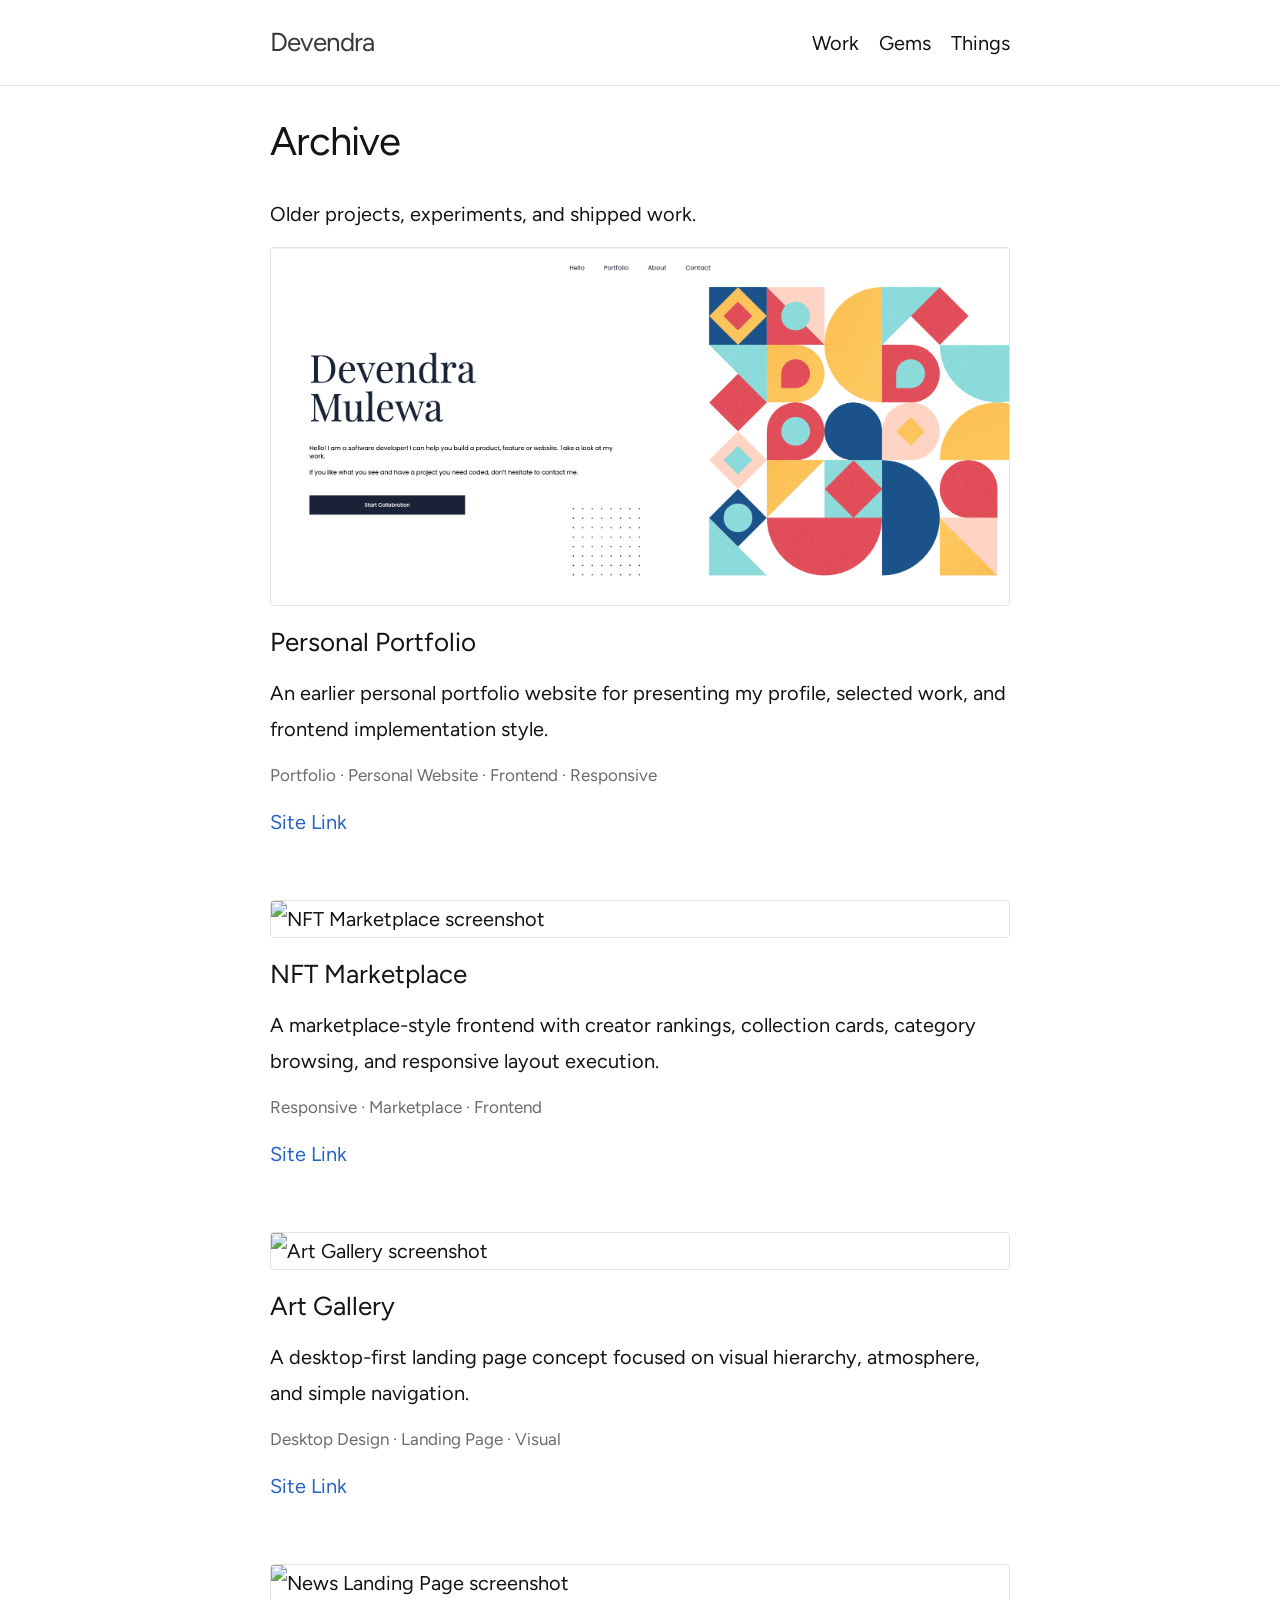
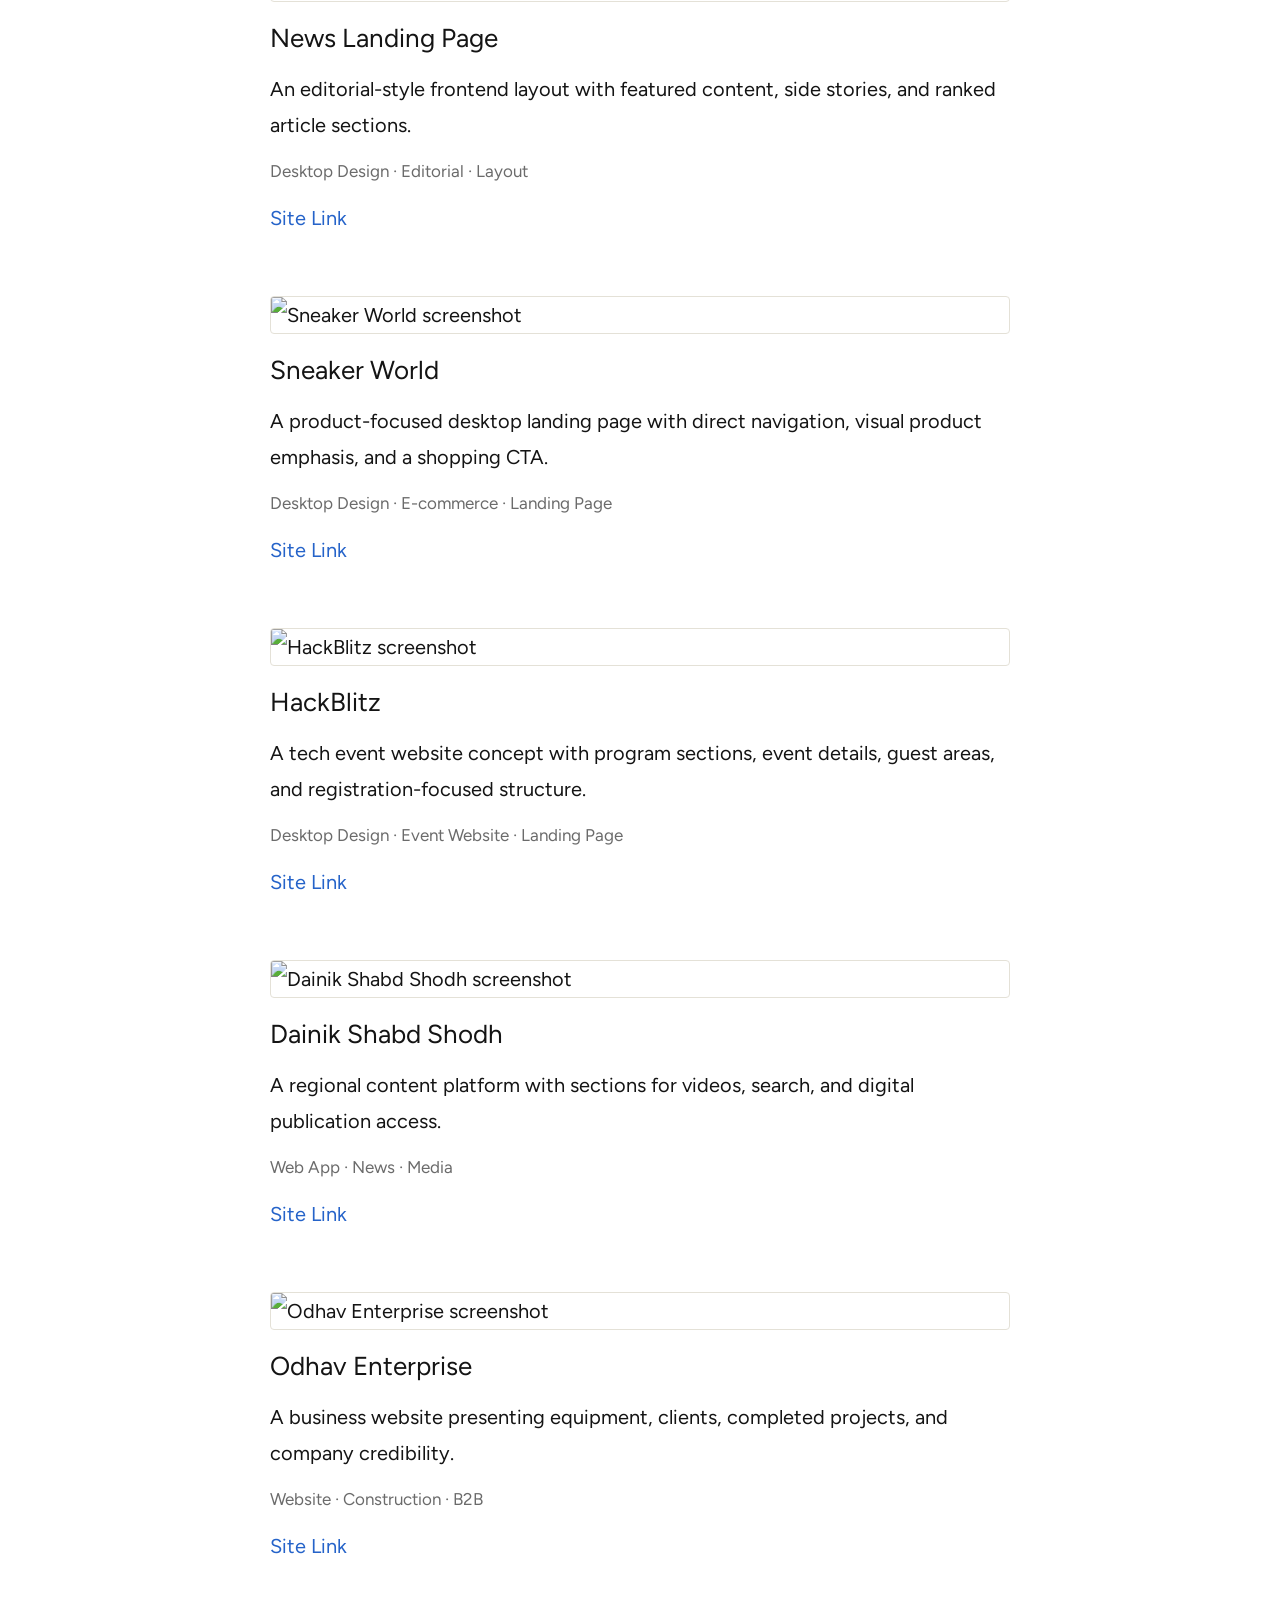
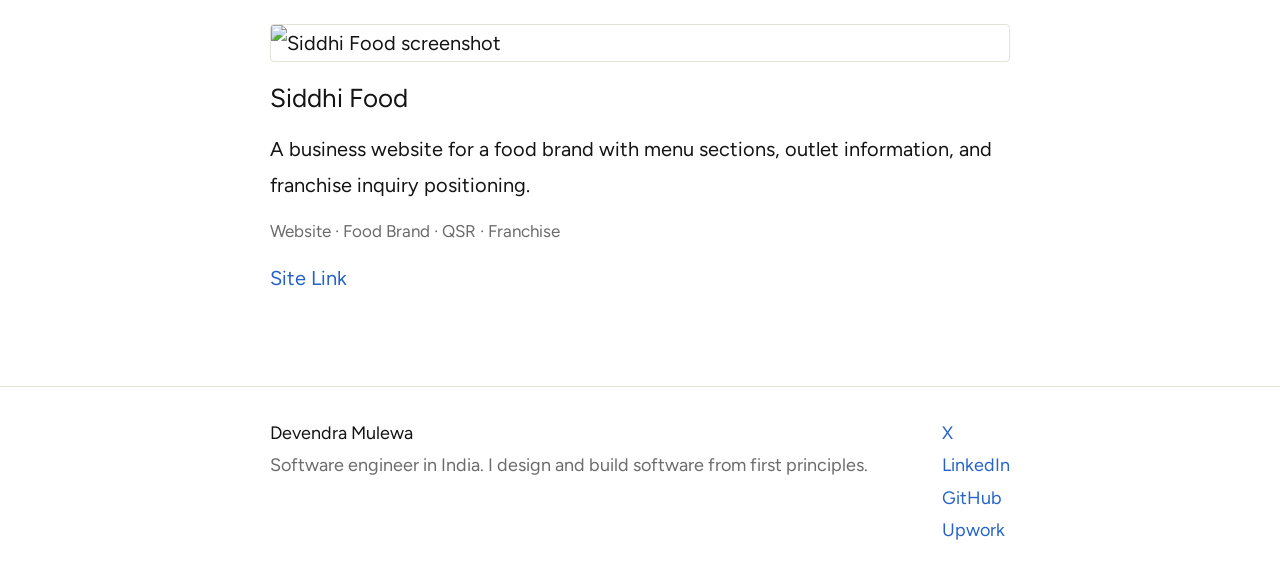
==== commit 805e0c6c: "Update hero and footer copy Co-Authored-By: Claude Sonnet 5.5 <noreply@anthropic.com>" ====
--- a/archive.html
+++ b/archive.html
@@ -282,7 +282,7 @@
         <footer>
             <div>
                 <p class="footer-name">Devendra Mulewa</p>
-                <p>Software engineer in India. I design and build software systems.</p>
+                <p>Software engineer in India. I design and build software from first principles.</p>
             </div>
             <ul>
                 <li><a href="https://x.com/Devendra5101" target="_blank" rel="noopener noreferrer">X</a></li>
